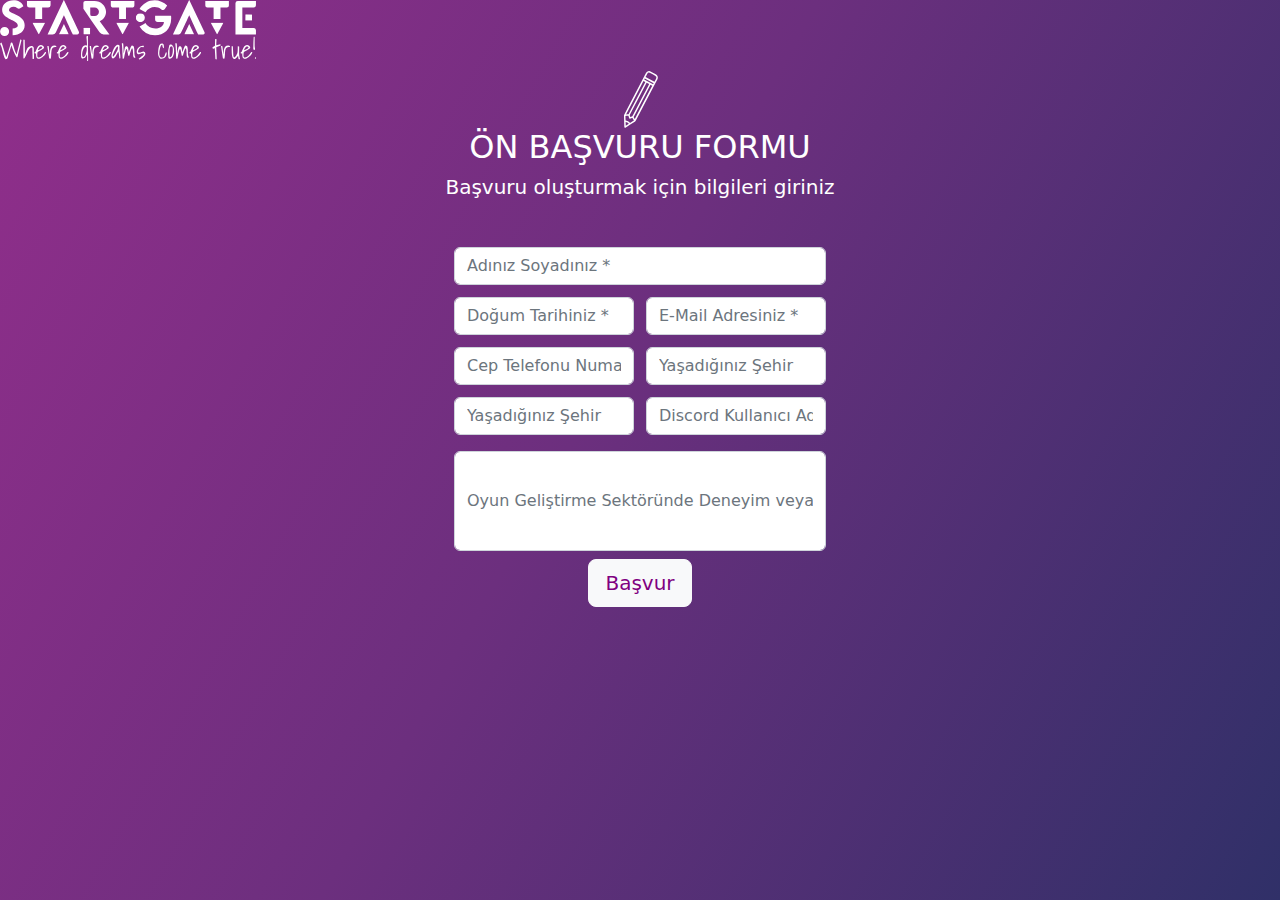
==== form-page.html @ b7eb3c75 "first update" ====
<!DOCTYPE html>
<html lang="en">
<head>
    <meta charset="UTF-8">
    <meta http-equiv="X-UA-Compatible" content="IE=edge">
    <meta name="viewport" content="width=device-width, initial-scale=1.0">
    <title>StartGate Başvuru</title>
    <link rel="stylesheet" href="/assest/css/boostrap/bootstrap.min.css">
    <link rel="stylesheet" href="/style.css">
    <link rel="stylesheet" href="assest/js/boostrap/bootstrap.min.js">
</head>
<body>
    <header>
        <div><img src="/assest/image/Logo.svg" alt="LOGO" style="width:20%;"></div> 
        <div><img src="/assest/image/dream-come-true.svg" alt="HEADER" style="width:20%;"></div>
    </header>
<form class="container">
    <div class="text-center mt-2">
        <div class=""> <img src="/assest/image/pen.svg" alt="pencil"></div>
        <h2 class="text-white">ÖN BAŞVURU FORMU</h2>
        <h5 class="text-white">Başvuru oluşturmak için bilgileri giriniz</h5>
    </div>
    <div class="offset-4">
    <div class="col-6 mt-5">
        <input type="text" class="form-control" placeholder="Adınız Soyadınız *">
    </div>
    <div class="row g-2 mt-1">
        <div class="col-3">
            <input type="text" class="form-control" placeholder="Doğum Tarihiniz *">
        </div>
        <div class="col-3 ms-1">
            <input type="5mail" class="form-control pd-2" placeholder="E-Mail Adresiniz *">
        </div>
    </div>
    <div class="row g-2 mt-1 ">
        <div class="col-3">
             <input type="tel" class="form-control" placeholder="Cep Telefonu Numarınız">
        </div>
        <div class="col-3 ms-1">
            <input type="text" class="form-control" placeholder="Yaşadığınız Şehir">
        </div>
    </div>
    <div class="row g-2 mt-1">
        <div class="col-3">
            <input type="text" class="form-control" placeholder="Yaşadığınız Şehir">
        </div>
        <div class="col-3 ms-1">
            <input type="text" class="form-control" placeholder="Discord Kullanıcı Adınız">
        </div>
    </div>
    <div class="col-6 mt-3">
        <input type="text" class="form-control" placeholder="Oyun Geliştirme Sektöründe Deneyim veya Hayalleriniz" style="height: 100px;">
    </div>
</div>
<div class="col">
    <div class="text-center mt-2">
    <button type="submit" class="btn btn-light btn-lg text-purple">Başvur</button>
</div>
</div>
</form>
</body>
</html>
---- style.css ----
*{
    margin: 0;
    padding: 0;
}

body{
    background: transparent linear-gradient(119deg, rgba(145, 46, 139, 1) 0%, rgba(108, 47, 126, 1) 46%, rgba(48, 48, 104, 1) 100%) 0% 0% no-repeat padding-box;
    width: 100%;
    height: 100vh;
}

.blur{
    background: rgba(255, 255, 255, 0.21)
}
.text-purple{
    color: purple;
}
.logo{
    left: 20%;
}
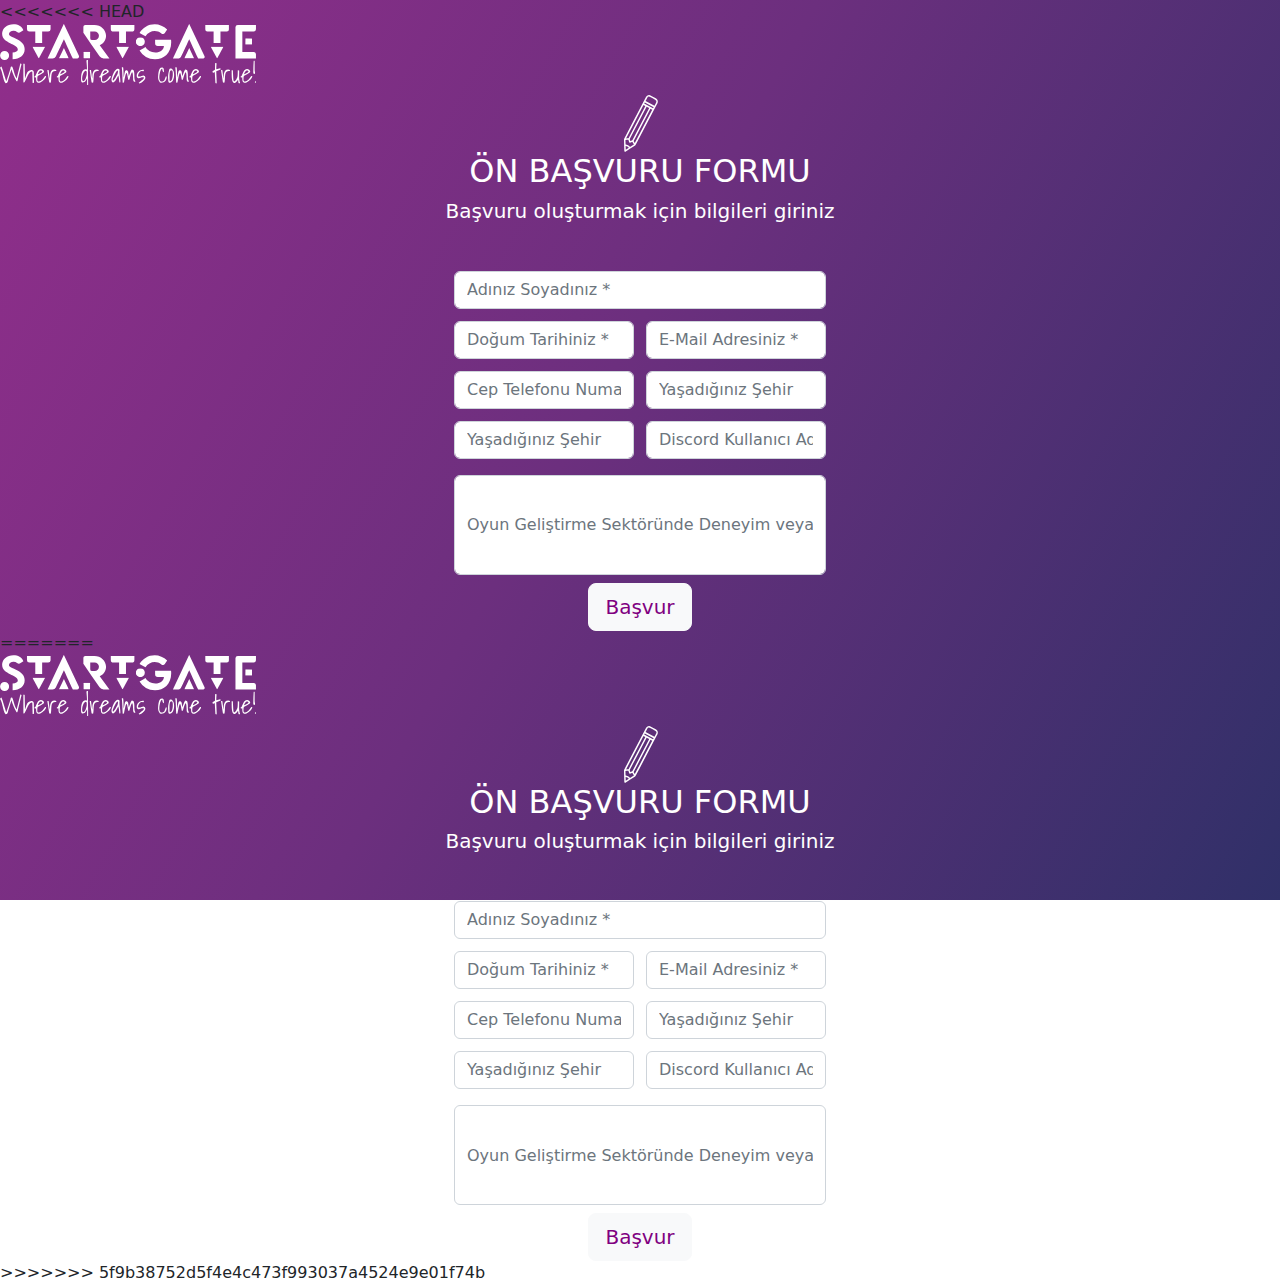
==== commit 68536baa: "TERMNAL" ====
--- a/form-page.html
+++ b/form-page.html
@@ -1,3 +1,4 @@
+<<<<<<< HEAD
 <!DOCTYPE html>
 <html lang="en">
 <head>
@@ -59,4 +60,67 @@
 </div>
 </form>
 </body>
+=======
+<!DOCTYPE html>
+<html lang="en">
+<head>
+    <meta charset="UTF-8">
+    <meta http-equiv="X-UA-Compatible" content="IE=edge">
+    <meta name="viewport" content="width=device-width, initial-scale=1.0">
+    <title>StartGate Başvuru</title>
+    <link rel="stylesheet" href="/assest/css/boostrap/bootstrap.min.css">
+    <link rel="stylesheet" href="/style.css">
+    <link rel="stylesheet" href="assest/js/boostrap/bootstrap.min.js">
+</head>
+<body>
+    <header>
+        <div><img src="/assest/image/Logo.svg" alt="LOGO" style="width:20%;"></div> 
+        <div><img src="/assest/image/dream-come-true.svg" alt="HEADER" style="width:20%;"></div>
+    </header>
+<form class="container">
+    <div class="text-center mt-2">
+        <div class=""> <img src="/assest/image/pen.svg" alt="pencil"></div>
+        <h2 class="text-white">ÖN BAŞVURU FORMU</h2>
+        <h5 class="text-white">Başvuru oluşturmak için bilgileri giriniz</h5>
+    </div>
+    <div class="offset-4">
+    <div class="col-6 mt-5">
+        <input type="text" class="form-control" placeholder="Adınız Soyadınız *">
+    </div>
+    <div class="row g-2 mt-1">
+        <div class="col-3">
+            <input type="text" class="form-control" placeholder="Doğum Tarihiniz *">
+        </div>
+        <div class="col-3 ms-1">
+            <input type="5mail" class="form-control pd-2" placeholder="E-Mail Adresiniz *">
+        </div>
+    </div>
+    <div class="row g-2 mt-1 ">
+        <div class="col-3">
+             <input type="tel" class="form-control" placeholder="Cep Telefonu Numarınız">
+        </div>
+        <div class="col-3 ms-1">
+            <input type="text" class="form-control" placeholder="Yaşadığınız Şehir">
+        </div>
+    </div>
+    <div class="row g-2 mt-1">
+        <div class="col-3">
+            <input type="text" class="form-control" placeholder="Yaşadığınız Şehir">
+        </div>
+        <div class="col-3 ms-1">
+            <input type="text" class="form-control" placeholder="Discord Kullanıcı Adınız">
+        </div>
+    </div>
+    <div class="col-6 mt-3">
+        <input type="text" class="form-control" placeholder="Oyun Geliştirme Sektöründe Deneyim veya Hayalleriniz" style="height: 100px;">
+    </div>
+</div>
+<div class="col">
+    <div class="text-center mt-2">
+    <button type="submit" class="btn btn-light btn-lg text-purple">Başvur</button>
+</div>
+</div>
+</form>
+</body>
+>>>>>>> 5f9b38752d5f4e4c473f993037a4524e9e01f74b
 </html>--- a/style.css
+++ b/style.css
@@ -14,7 +14,4 @@
 }
 .text-purple{
     color: purple;
-}
-.logo{
-    left: 20%;
 }--- a/style.css
+++ b/style.css
@@ -14,7 +14,4 @@
 }
 .text-purple{
     color: purple;
-}
-.logo{
-    left: 20%;
 }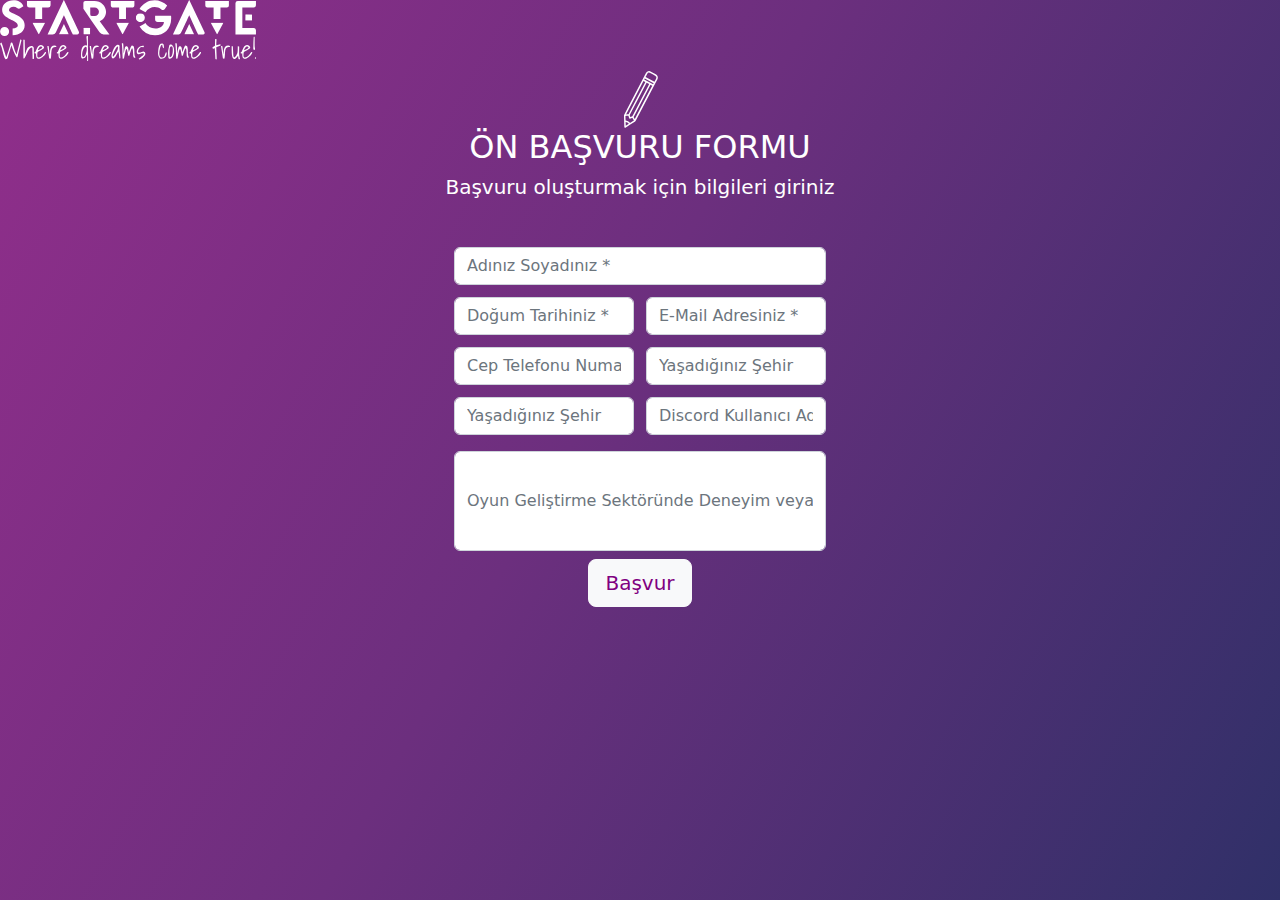
==== commit ecb12b8d: "update" ====
--- a/form-page.html
+++ b/form-page.html
@@ -1,4 +1,3 @@
-<<<<<<< HEAD
 <!DOCTYPE html>
 <html lang="en">
 <head>
@@ -60,67 +59,4 @@
 </div>
 </form>
 </body>
-=======
-<!DOCTYPE html>
-<html lang="en">
-<head>
-    <meta charset="UTF-8">
-    <meta http-equiv="X-UA-Compatible" content="IE=edge">
-    <meta name="viewport" content="width=device-width, initial-scale=1.0">
-    <title>StartGate Başvuru</title>
-    <link rel="stylesheet" href="/assest/css/boostrap/bootstrap.min.css">
-    <link rel="stylesheet" href="/style.css">
-    <link rel="stylesheet" href="assest/js/boostrap/bootstrap.min.js">
-</head>
-<body>
-    <header>
-        <div><img src="/assest/image/Logo.svg" alt="LOGO" style="width:20%;"></div> 
-        <div><img src="/assest/image/dream-come-true.svg" alt="HEADER" style="width:20%;"></div>
-    </header>
-<form class="container">
-    <div class="text-center mt-2">
-        <div class=""> <img src="/assest/image/pen.svg" alt="pencil"></div>
-        <h2 class="text-white">ÖN BAŞVURU FORMU</h2>
-        <h5 class="text-white">Başvuru oluşturmak için bilgileri giriniz</h5>
-    </div>
-    <div class="offset-4">
-    <div class="col-6 mt-5">
-        <input type="text" class="form-control" placeholder="Adınız Soyadınız *">
-    </div>
-    <div class="row g-2 mt-1">
-        <div class="col-3">
-            <input type="text" class="form-control" placeholder="Doğum Tarihiniz *">
-        </div>
-        <div class="col-3 ms-1">
-            <input type="5mail" class="form-control pd-2" placeholder="E-Mail Adresiniz *">
-        </div>
-    </div>
-    <div class="row g-2 mt-1 ">
-        <div class="col-3">
-             <input type="tel" class="form-control" placeholder="Cep Telefonu Numarınız">
-        </div>
-        <div class="col-3 ms-1">
-            <input type="text" class="form-control" placeholder="Yaşadığınız Şehir">
-        </div>
-    </div>
-    <div class="row g-2 mt-1">
-        <div class="col-3">
-            <input type="text" class="form-control" placeholder="Yaşadığınız Şehir">
-        </div>
-        <div class="col-3 ms-1">
-            <input type="text" class="form-control" placeholder="Discord Kullanıcı Adınız">
-        </div>
-    </div>
-    <div class="col-6 mt-3">
-        <input type="text" class="form-control" placeholder="Oyun Geliştirme Sektöründe Deneyim veya Hayalleriniz" style="height: 100px;">
-    </div>
-</div>
-<div class="col">
-    <div class="text-center mt-2">
-    <button type="submit" class="btn btn-light btn-lg text-purple">Başvur</button>
-</div>
-</div>
-</form>
-</body>
->>>>>>> 5f9b38752d5f4e4c473f993037a4524e9e01f74b
 </html>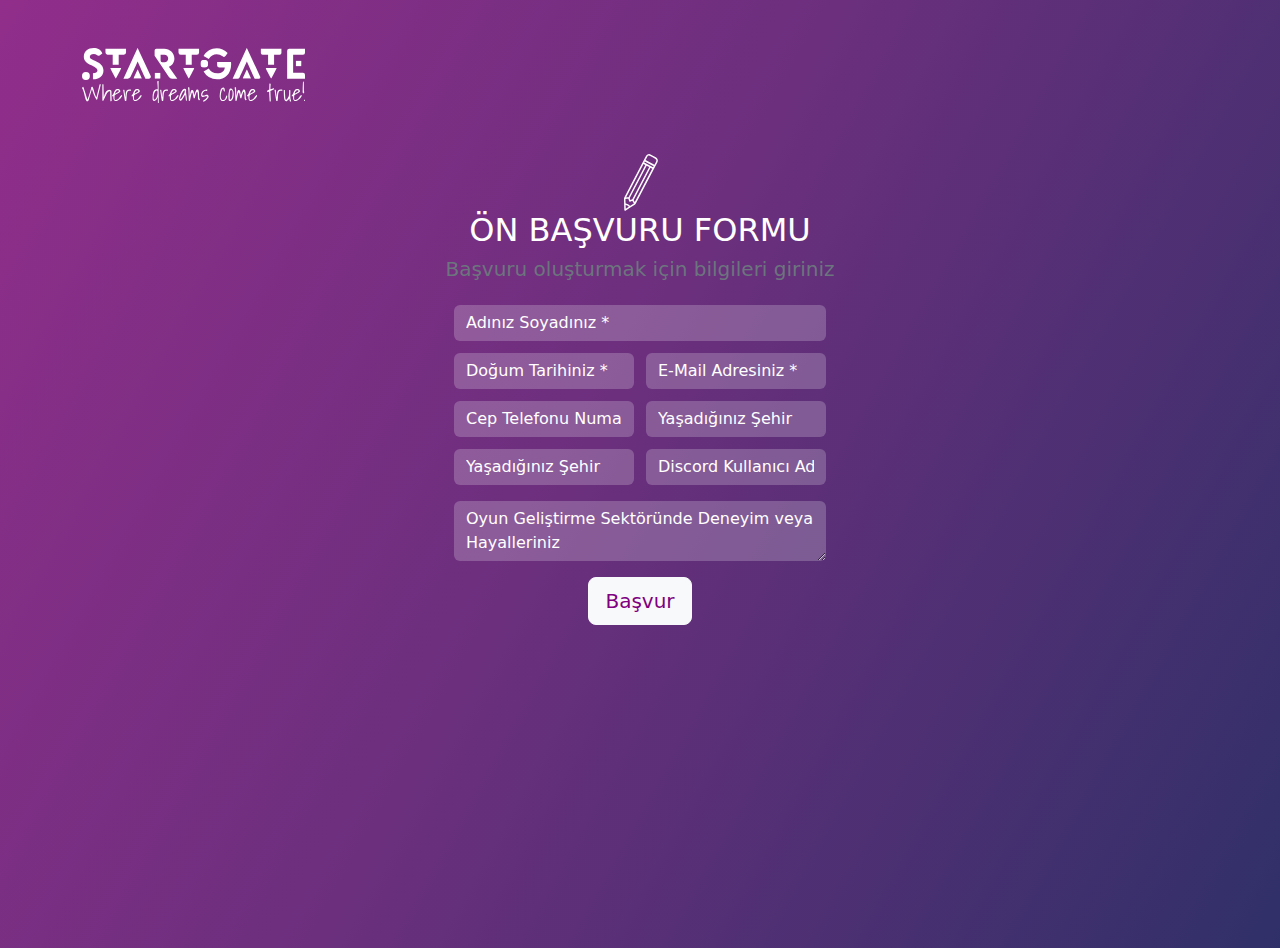
==== commit e8882c9e: "finish" ====
--- a/form-page.html
+++ b/form-page.html
@@ -10,50 +10,52 @@
     <link rel="stylesheet" href="assest/js/boostrap/bootstrap.min.js">
 </head>
 <body>
-    <header>
+    <header class="container mt-5">
+        <div >
         <div><img src="/assest/image/Logo.svg" alt="LOGO" style="width:20%;"></div> 
         <div><img src="/assest/image/dream-come-true.svg" alt="HEADER" style="width:20%;"></div>
+    </div>
     </header>
 <form class="container">
-    <div class="text-center mt-2">
+    <div class="text-center mt-5">
         <div class=""> <img src="/assest/image/pen.svg" alt="pencil"></div>
         <h2 class="text-white">ÖN BAŞVURU FORMU</h2>
-        <h5 class="text-white">Başvuru oluşturmak için bilgileri giriniz</h5>
+        <h5 class="text-muted">Başvuru oluşturmak için bilgileri giriniz</h5>
     </div>
     <div class="offset-4">
-    <div class="col-6 mt-5">
-        <input type="text" class="form-control" placeholder="Adınız Soyadınız *">
+    <div class="col-6 mt-4">
+        <input type="text" class="form-control blur" placeholder="Adınız Soyadınız *">
     </div>
     <div class="row g-2 mt-1">
         <div class="col-3">
-            <input type="text" class="form-control" placeholder="Doğum Tarihiniz *">
+            <input type="text" class="form-control blur" placeholder="Doğum Tarihiniz *">
         </div>
         <div class="col-3 ms-1">
-            <input type="5mail" class="form-control pd-2" placeholder="E-Mail Adresiniz *">
+            <input type="5mail" class="form-control blur pd-2" placeholder="E-Mail Adresiniz *">
         </div>
     </div>
     <div class="row g-2 mt-1 ">
         <div class="col-3">
-             <input type="tel" class="form-control" placeholder="Cep Telefonu Numarınız">
+             <input type="tel" class="form-control blur" placeholder="Cep Telefonu Numarınız">
         </div>
         <div class="col-3 ms-1">
-            <input type="text" class="form-control" placeholder="Yaşadığınız Şehir">
+            <input type="text" class="form-control blur" placeholder="Yaşadığınız Şehir">
         </div>
     </div>
     <div class="row g-2 mt-1">
         <div class="col-3">
-            <input type="text" class="form-control" placeholder="Yaşadığınız Şehir">
+            <input type="text" class="form-control blur" placeholder="Yaşadığınız Şehir">
         </div>
         <div class="col-3 ms-1">
-            <input type="text" class="form-control" placeholder="Discord Kullanıcı Adınız">
+            <input type="text" class="form-control blur" placeholder="Discord Kullanıcı Adınız">
         </div>
     </div>
-    <div class="col-6 mt-3">
-        <input type="text" class="form-control" placeholder="Oyun Geliştirme Sektöründe Deneyim veya Hayalleriniz" style="height: 100px;">
+    <div class="col-6 mt-3 ">
+        <textarea type="text" class="form-control blur" placeholder="Oyun Geliştirme Sektöründe Deneyim veya Hayalleriniz"></textarea>
     </div>
 </div>
-<div class="col">
-    <div class="text-center mt-2">
+<div class="col mt-3">
+    <div class="text-center">
     <button type="submit" class="btn btn-light btn-lg text-purple">Başvur</button>
 </div>
 </div>
--- a/style.css
+++ b/style.css
@@ -6,12 +6,27 @@
 body{
     background: transparent linear-gradient(119deg, rgba(145, 46, 139, 1) 0%, rgba(108, 47, 126, 1) 46%, rgba(48, 48, 104, 1) 100%) 0% 0% no-repeat padding-box;
     width: 100%;
-    height: 100vh;
+    min-height: 100vh;
+  
 }
 
 .blur{
-    background: rgba(255, 255, 255, 0.21)
+    box-shadow: none !important;
+    background: rgba(255, 255, 255, 0.21) !important;
+    border: none !important;
+    color: #fff;
 }
 .text-purple{
     color: purple;
+}
+
+.form-control:focus{
+    box-shadow: none !important;
+    box-shadow: rgba(255, 255, 255, 0.21) !important;
+    background: rgba(255, 255, 255, 0.21) !important;
+    border: 2px solid rgba(255, 255, 255, 0.21) !important;
+}
+::placeholder{
+    color: #fff !important;
+    
 }